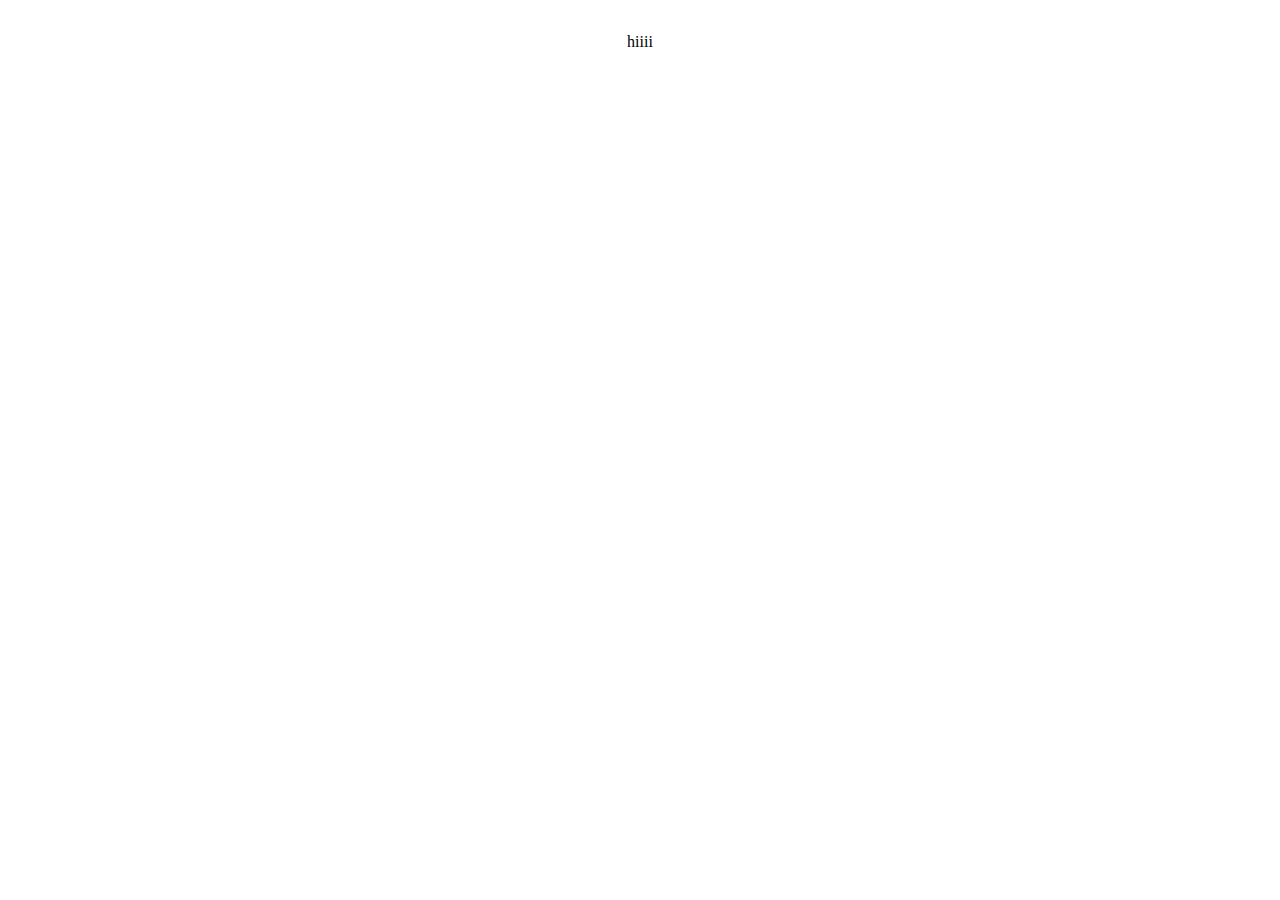
==== Journ-E Website/home.html @ 9bdec71e "Add files via upload" ====
<!DOCTYPE html>
	<head>
	
		<title>Journ-E | Home</title>
		<link rel="stylesheet" type="text/css" href="style.css">
		
	</head>
	<body id="home">
	
		<div class="parent">

			<div class="notebook">

				<p>hiiii</p>

			</div>

		</div> 
		
	</body>

</html>
---- Journ-E Website/style.css ----
@font-face {
	
	font-family : Genome-Thin ; 
	src : url(font/Genome-Thin.otf);

}

body {
	
	 margin : 0;
	padding : 0; 
	
}

.parent {

	display: grid;
	grid-template-columns: repeat(5, 1fr);
	grid-template-rows: repeat(5, 1fr);
	grid-gap: 0em;

}
	
.notebook {
	
	grid-area: 2 / 3 / 5 / 4;
	text-align: center;

}
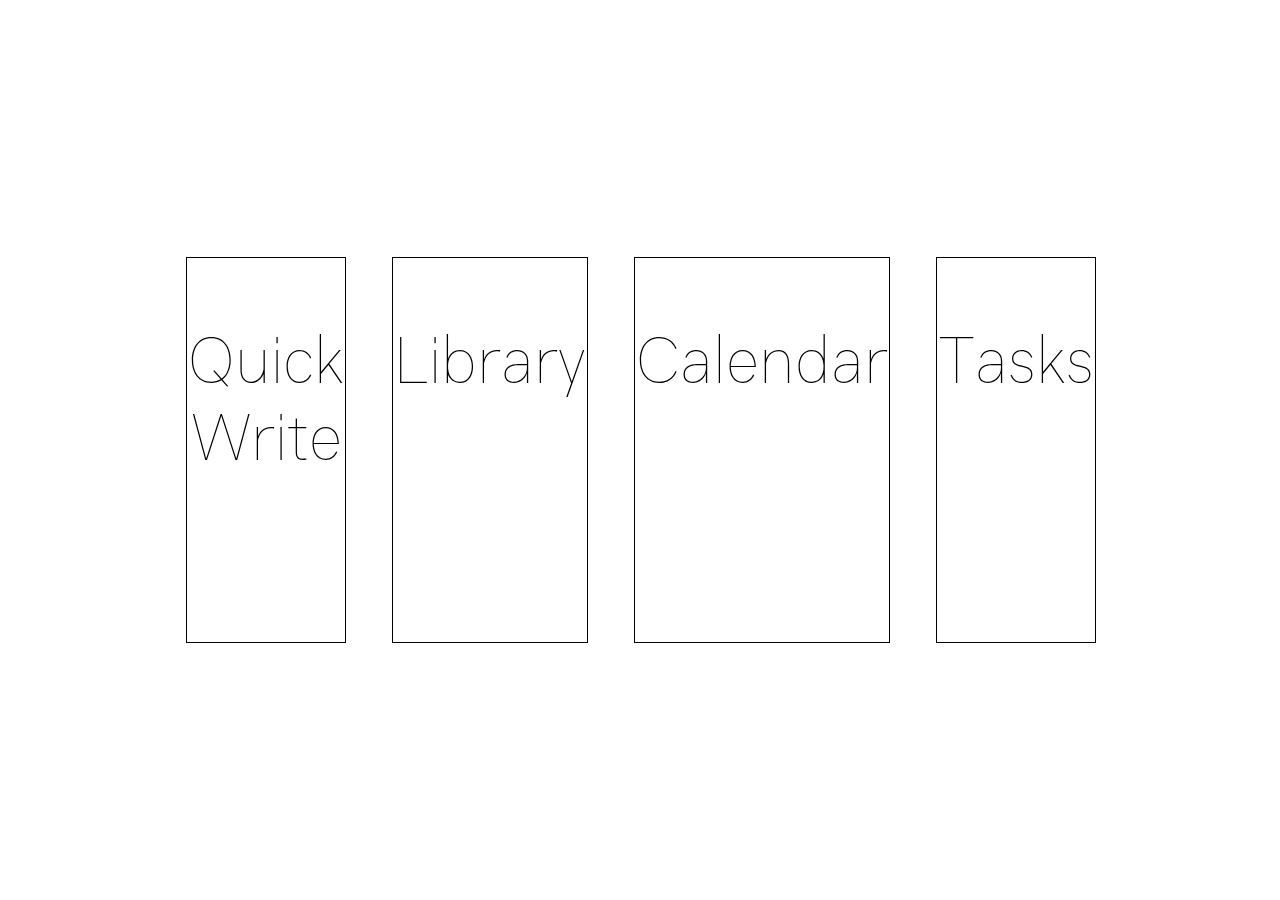
==== commit 1d587189: "Add files via upload" ====
--- a/Journ-E Website/home.html
+++ b/Journ-E Website/home.html
@@ -9,11 +9,31 @@
 	
 		<div class="parent">
 
-			<div class="notebook">
+			<div class="selection sel01">
 
-				<p>hiiii</p>
+				<a>Quick Write</a>
 
 			</div>
+
+			<div class="selection sel02">
+
+				<a>Library</a>
+
+			</div>
+
+			<div class="selection sel03">
+
+				<a>Calendar</a>
+
+			</div>
+
+			<div class="selection sel04">
+
+				<a>Tasks</a>
+
+			</div>
+
+			
 
 		</div> 
 		
--- a/Journ-E Website/style.css
+++ b/Journ-E Website/style.css
@@ -7,7 +7,7 @@
 
 body {
 	
-	 margin : 0;
+	margin : 0;
 	padding : 0; 
 	
 }
@@ -15,15 +15,46 @@
 .parent {
 
 	display: grid;
-	grid-template-columns: repeat(5, 1fr);
-	grid-template-rows: repeat(5, 1fr);
-	grid-gap: 0em;
+	grid-template-columns: repeat(6, 1fr);
+	grid-gap: 3em;
+	width: 100%;
+	
+	position: absolute;
+	top: 50%;
+	left: 50%;
+	transform:translate(-50%, -50%);
+	
+}
+
+.parent div {
+
+	font-size: 4em;
+	text-align: center;
+	border: 1px solid black;
+	width: 25%;
+	height: 5em;
+	padding-top: 1em;
+
+	transition: 0.5s;
 
 }
-	
-.notebook {
-	
-	grid-area: 2 / 3 / 5 / 4;
-	text-align: center;
 
-}+.parent .selection {
+
+	width: 100%;
+	font-family: Genome-Thin;
+
+}
+
+.parent .selection:hover {
+
+	transform: scale(1.2);
+
+}
+
+.sel01 { grid-column: 2 / 2 }
+.sel02 { grid-column: 3 / 4 }
+.sel03 { grid-column: 4 / 5 }
+.sel04 { grid-column: 5 / 6 }
+
+
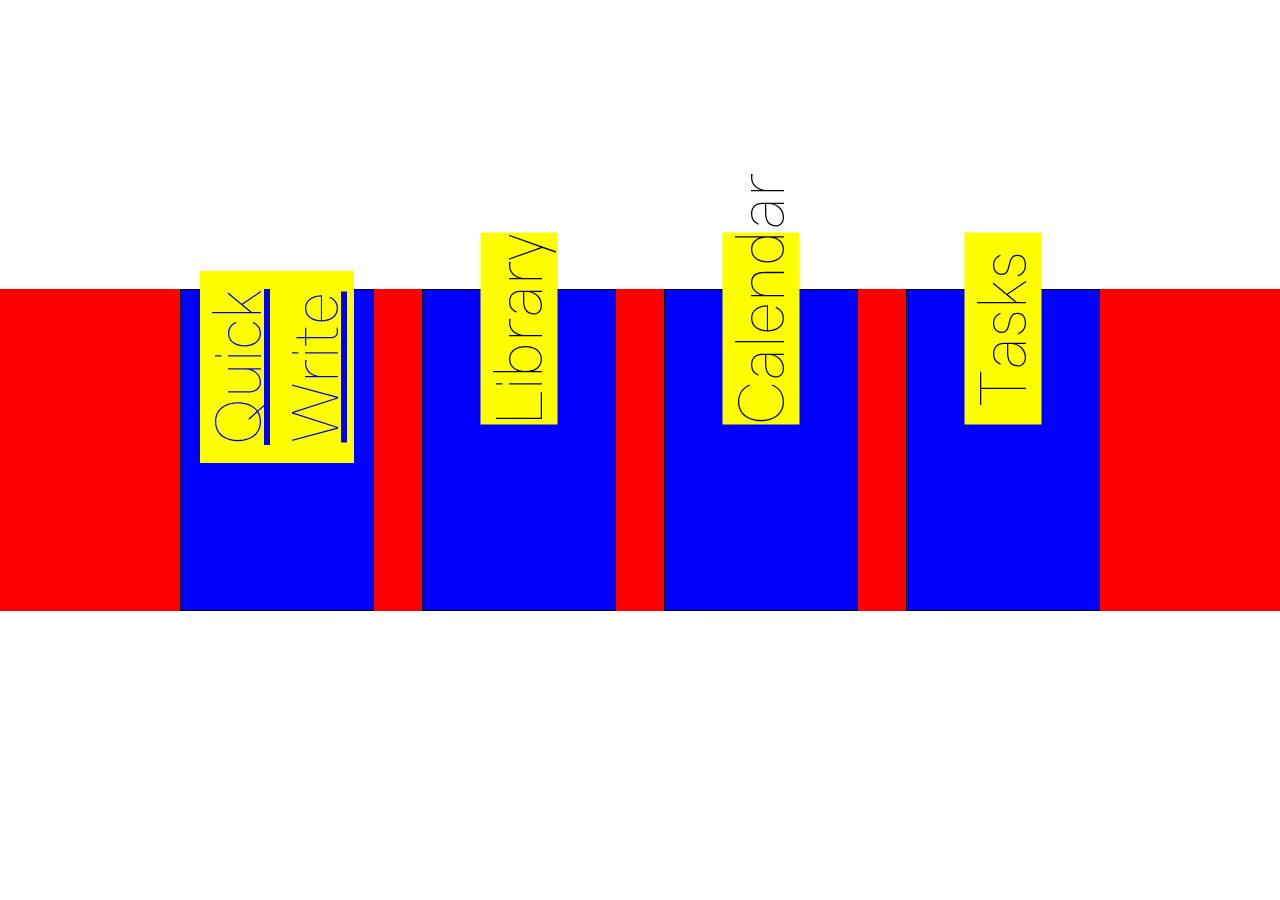
==== commit 115fe5df: "Add files via upload" ====
--- a/Journ-E Website/home.html
+++ b/Journ-E Website/home.html
@@ -11,29 +11,43 @@
 
 			<div class="selection sel01">
 
-				<a>Quick Write</a>
+				<div class="rotate">
+	
+				<a href="content.html">Quick Write</a>
+
+				</div>
 
 			</div>
 
 			<div class="selection sel02">
 
-				<a>Library</a>
+				<div class="rotate">
+
+					<a>Library</a>
+
+				</div>
 
 			</div>
 
 			<div class="selection sel03">
 
-				<a>Calendar</a>
+				<div class="rotate">
+
+					<a>Calendar</a>
+
+				</div>
 
 			</div>
 
 			<div class="selection sel04">
 
-				<a>Tasks</a>
+				<div class="rotate">
+
+					<a>Tasks</a>
+					
+				</div>
 
 			</div>
-
-			
 
 		</div> 
 		
--- a/Journ-E Website/style.css
+++ b/Journ-E Website/style.css
@@ -3,6 +3,11 @@
 	font-family : Genome-Thin ; 
 	src : url(font/Genome-Thin.otf);
 
+}
+
+#home{
+
+	background-color: white;
 }
 
 body {
@@ -13,6 +18,8 @@
 }
 
 .parent {
+
+	background-color: red;
 
 	display: grid;
 	grid-template-columns: repeat(6, 1fr);
@@ -26,23 +33,27 @@
 	
 }
 
-.parent div {
+.parent .selection {
+
+	background-color: blue;
 
 	font-size: 4em;
+	border: 1.5px solid black;
+	width: 3em;
+	height: 5em;
+	transition: 0.5s;
+	font-family: Genome-Thin;
 	text-align: center;
-	border: 1px solid black;
-	width: 25%;
-	height: 5em;
-	padding-top: 1em;
-
-	transition: 0.5s;
 
 }
 
-.parent .selection {
+.rotate {
 
-	width: 100%;
-	font-family: Genome-Thin;
+	background-color: yellow;
+	
+	rotate: -90deg;
+	text-align: center;
+	position: relative;
 
 }
 
